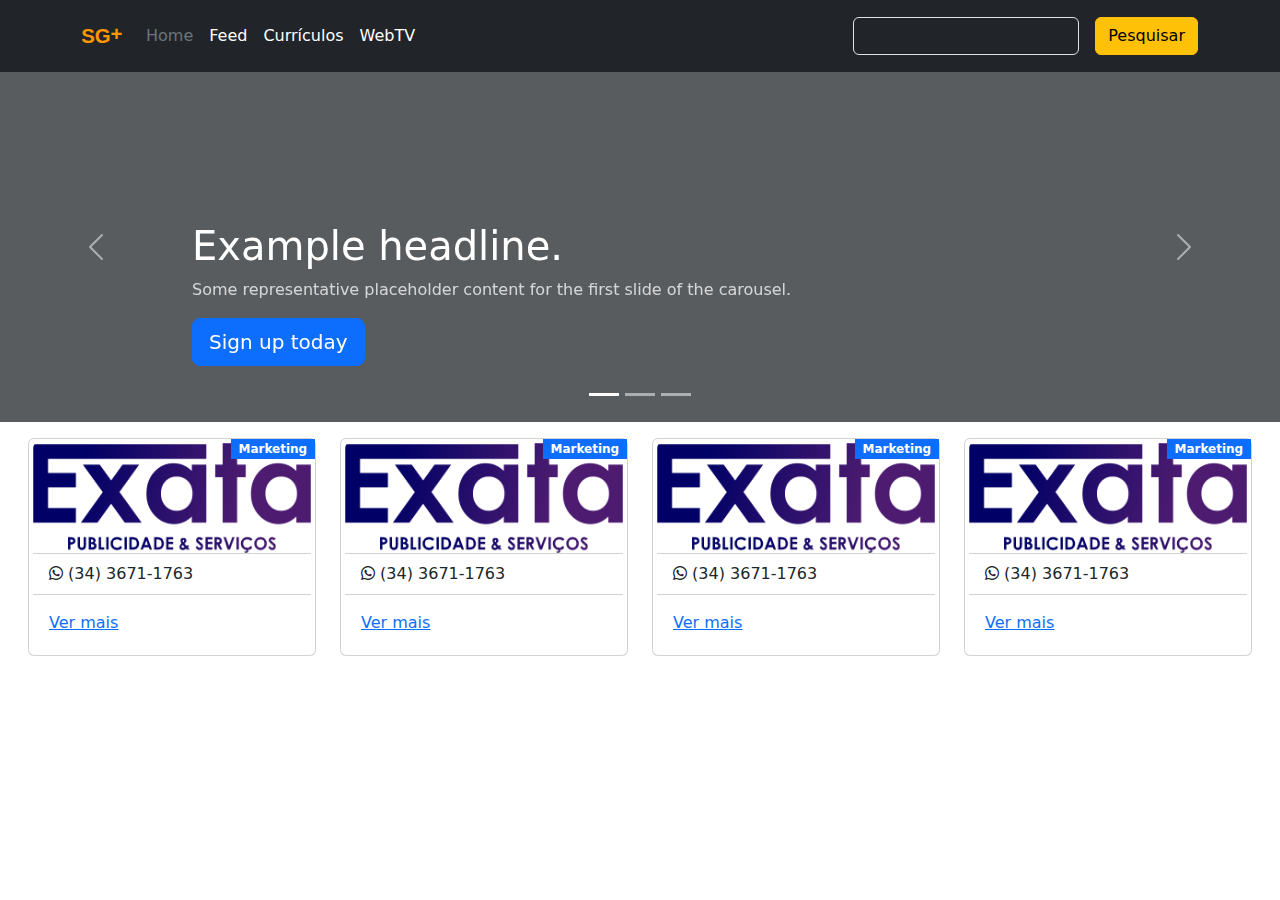
==== index.html @ da61081f "Destaques e Banner Rotativo" ====
<!DOCTYPE html>
<html lang="pt-br">
<head>
    <meta charset="UTF-8">
    <meta name="viewport" content="width=device-width, initial-scale=1.0">
    <title>SG+ - Informação e Entretenimento</title>
    <link rel="stylesheet" href="css/main.css">
    <!-- Bootstrap CSS -->
    <link rel="stylesheet" href="cdn/bootstrap/css/bootstrap.min.css">
    <!-- Font Awesome -->
    <link rel="stylesheet" href="cdn/fa/css/fontawesome.min.css">
    <link rel="stylesheet" href="cdn/fa/css/brands.min.css">
    <link rel="stylesheet" href="cdn/fa/css/solid.min.css">
</head>
<body>
    <header class="p-3 text-bg-dark">
        <div class="container">
          <div class="d-flex flex-wrap align-items-center justify-content-center justify-content-lg-start">
            <a href="/" class="d-flex align-items-center mb-2 mb-lg-0 text-white text-decoration-none me-3">
              <img src="img/site/logo.svg" alt="Logotipo" width="40" height="32">
            </a>
    
            <ul class="nav col-12 col-lg-auto me-lg-auto mb-2 justify-content-center mb-md-0">
              <li><a href="#" class="nav-link px-2 text-secondary">Home</a></li>
              <li><a href="#" class="nav-link px-2 text-white">Feed</a></li>
              <li><a href="#" class="nav-link px-2 text-white">Currículos</a></li>
              <li><a href="#" class="nav-link px-2 text-white">WebTV</a></li>
            </ul>
    
            <form class="col-12 col-lg-auto mb-3 mb-lg-0 me-lg-3" role="search">
              <input type="search" class="form-control form-control-dark text-bg-dark" placeholder="Search..." aria-label="Search">
            </form>
    
            <div class="text-end">
              <button type="button" class="btn btn-warning">Pesquisar</button>
            </div>
          </div>
        </div>
      </header>

        <div id="destaques" class="carousel slide mb-6" data-bs-ride="carousel">
            <div class="carousel-indicators">
              <button type="button" data-bs-target="#destaques" data-bs-slide-to="0" class="active" aria-current="true" aria-label="Slide 1"></button>
              <button type="button" data-bs-target="#destaques" data-bs-slide-to="1" aria-label="Slide 2"></button>
              <button type="button" data-bs-target="#destaques" data-bs-slide-to="2" aria-label="Slide 3"></button>
            </div>
            <div class="carousel-inner">
              <div class="carousel-item active">
                <svg class="bd-placeholder-img" width="100%" height="100%" xmlns="http://www.w3.org/2000/svg" aria-hidden="true" preserveAspectRatio="xMidYMid slice" focusable="false"><rect width="100%" height="100%" fill="var(--bs-secondary-color)"/></svg>
                <div class="container">
                  <div class="carousel-caption text-start">
                    <h1>Example headline.</h1>
                    <p class="opacity-75">Some representative placeholder content for the first slide of the carousel.</p>
                    <p><a class="btn btn-lg btn-primary" href="#">Sign up today</a></p>
                  </div>
                </div>
              </div>
              <div class="carousel-item">
                <svg class="bd-placeholder-img" width="100%" height="100%" xmlns="http://www.w3.org/2000/svg" aria-hidden="true" preserveAspectRatio="xMidYMid slice" focusable="false"><rect width="100%" height="100%" fill="var(--bs-secondary-color)"/></svg>
                <div class="container">
                  <div class="carousel-caption">
                    <h1>Empresa de anuncio 2</h1>
                    <p>Imagem da empresa aqui.</p>
                    <p><a class="btn btn-lg btn-primary" href="#">Acessar</a></p>
                  </div>
                </div>
              </div>
              <div class="carousel-item">
                <svg class="bd-placeholder-img" width="100%" height="100%" xmlns="http://www.w3.org/2000/svg" aria-hidden="true" preserveAspectRatio="xMidYMid slice" focusable="false"><rect width="100%" height="100%" fill="var(--bs-secondary-color)"/></svg>
                <div class="container">
                  <div class="carousel-caption text-end">
                    <h1>One more for good measure.</h1>
                    <p>Some representative placeholder content for the third slide of this carousel.</p>
                    <p><a class="btn btn-lg btn-primary" href="#">Browse gallery</a></p>
                  </div>
                </div>
              </div>
            </div>
            <button class="carousel-control-prev" type="button" data-bs-target="#destaques" data-bs-slide="prev">
              <span class="carousel-control-prev-icon" aria-hidden="true"></span>
              <span class="visually-hidden">Previous</span>
            </button>
            <button class="carousel-control-next" type="button" data-bs-target="#destaques" data-bs-slide="next">
              <span class="carousel-control-next-icon" aria-hidden="true"></span>
              <span class="visually-hidden">Next</span>
            </button>
        </div>

        <div class="container-fluid">
          <div class="row p-3">
            <div class="col-md-3">
                <div class="card p-1">
                    <img src="/img/conteudo/logo_exata.png" class="card-img-top" alt="Logotipo da Exata Serviços">
                    <!-- <div class="card-body"> -->
                      <!-- <h5 class="card-title">Empresa Teste 01</h5> -->
                      <!-- <p class="card-text">Empresa de Marketing/Publicidade.</p> -->
                      <!-- <small>Marketing/Publicidade</small> -->
                    <!-- </div> -->
                    <span class="categoria badge text-bg-primary">Marketing</span>
                    <ul class="list-group list-group-flush">
                      <li class="list-group-item"><i class="fa-brands fa-whatsapp"></i> (34) 3671-1763</li>
                    </ul>
                    <div class="card-body">
                      <a href="#" class="card-link">Ver mais</a>
                    </div>
                  </div>
            </div>

            <div class="col-md-3">
                <div class="card p-1">
                    <img src="/img/conteudo/logo_exata.png" class="card-img-top" alt="Logotipo da Exata Serviços">
                    <!-- <div class="card-body"> -->
                      <!-- <h5 class="card-title">Empresa Teste 01</h5> -->
                      <!-- <p class="card-text">Empresa de Marketing/Publicidade.</p> -->
                      <!-- <small>Marketing/Publicidade</small> -->
                    <!-- </div> -->
                    <span class="categoria badge text-bg-primary">Marketing</span>
                    <ul class="list-group list-group-flush">
                      <li class="list-group-item"><i class="fa-brands fa-whatsapp"></i> (34) 3671-1763</li>
                    </ul>
                    <div class="card-body">
                      <a href="#" class="card-link">Ver mais</a>
                    </div>
                  </div>
            </div>

            <div class="col-md-3">
                <div class="card p-1">
                    <img src="/img/conteudo/logo_exata.png" class="card-img-top" alt="Logotipo da Exata Serviços">
                    <!-- <div class="card-body"> -->
                      <!-- <h5 class="card-title">Empresa Teste 01</h5> -->
                      <!-- <p class="card-text">Empresa de Marketing/Publicidade.</p> -->
                      <!-- <small>Marketing/Publicidade</small> -->
                    <!-- </div> -->
                    <span class="categoria badge text-bg-primary">Marketing</span>
                    <ul class="list-group list-group-flush">
                      <li class="list-group-item"><i class="fa-brands fa-whatsapp"></i> (34) 3671-1763</li>
                    </ul>
                    <div class="card-body">
                      <a href="#" class="card-link">Ver mais</a>
                    </div>
                  </div>
            </div>

            
            <div class="col-md-3">
                <div class="card p-1">
                    <img src="/img/conteudo/logo_exata.png" class="card-img-top" alt="Logotipo da Exata Serviços">
                    <!-- <div class="card-body"> -->
                      <!-- <h5 class="card-title">Empresa Teste 01</h5> -->
                      <!-- <p class="card-text">Empresa de Marketing/Publicidade.</p> -->
                      <!-- <small>Marketing/Publicidade</small> -->
                    <!-- </div> -->
                    <span class="categoria badge text-bg-primary">Marketing</span>
                    <ul class="list-group list-group-flush">
                      <li class="list-group-item"><i class="fa-brands fa-whatsapp"></i> (34) 3671-1763</li>
                    </ul>
                    <div class="card-body">
                      <a href="#" class="card-link">Ver mais</a>
                    </div>
                  </div>
            </div>
          </div>
      </div>
    

<!-- JavaScript CSS -->
<script src="cdn/bootstrap/js/bootstrap.min.js"></script>
</body>
</html>
---- css/main.css ----
.carousel-item{
    height: 350px;
}

.categoria{
    position: absolute;
    right: 0;
    top: 0;
    border-radius: 0 !important;
}
---- cdn/fa/css/brands.min.css ----
/*!
 * Font Awesome Free 6.4.2 by @fontawesome - https://fontawesome.com
 * License - https://fontawesome.com/license/free (Icons: CC BY 4.0, Fonts: SIL OFL 1.1, Code: MIT License)
 * Copyright 2023 Fonticons, Inc.
 */
:host,:root{--fa-style-family-brands:"Font Awesome 6 Brands";--fa-font-brands:normal 400 1em/1 "Font Awesome 6 Brands"}@font-face{font-family:"Font Awesome 6 Brands";font-style:normal;font-weight:400;font-display:block;src:url(../webfonts/fa-brands-400.woff2) format("woff2"),url(../webfonts/fa-brands-400.ttf) format("truetype")}.fa-brands,.fab{font-weight:400}.fa-monero:before{content:"\f3d0"}.fa-hooli:before{content:"\f427"}.fa-yelp:before{content:"\f1e9"}.fa-cc-visa:before{content:"\f1f0"}.fa-lastfm:before{content:"\f202"}.fa-shopware:before{content:"\f5b5"}.fa-creative-commons-nc:before{content:"\f4e8"}.fa-aws:before{content:"\f375"}.fa-redhat:before{content:"\f7bc"}.fa-yoast:before{content:"\f2b1"}.fa-cloudflare:before{content:"\e07d"}.fa-ups:before{content:"\f7e0"}.fa-wpexplorer:before{content:"\f2de"}.fa-dyalog:before{content:"\f399"}.fa-bity:before{content:"\f37a"}.fa-stackpath:before{content:"\f842"}.fa-buysellads:before{content:"\f20d"}.fa-first-order:before{content:"\f2b0"}.fa-modx:before{content:"\f285"}.fa-guilded:before{content:"\e07e"}.fa-vnv:before{content:"\f40b"}.fa-js-square:before,.fa-square-js:before{content:"\f3b9"}.fa-microsoft:before{content:"\f3ca"}.fa-qq:before{content:"\f1d6"}.fa-orcid:before{content:"\f8d2"}.fa-java:before{content:"\f4e4"}.fa-invision:before{content:"\f7b0"}.fa-creative-commons-pd-alt:before{content:"\f4ed"}.fa-centercode:before{content:"\f380"}.fa-glide-g:before{content:"\f2a6"}.fa-drupal:before{content:"\f1a9"}.fa-hire-a-helper:before{content:"\f3b0"}.fa-creative-commons-by:before{content:"\f4e7"}.fa-unity:before{content:"\e049"}.fa-whmcs:before{content:"\f40d"}.fa-rocketchat:before{content:"\f3e8"}.fa-vk:before{content:"\f189"}.fa-untappd:before{content:"\f405"}.fa-mailchimp:before{content:"\f59e"}.fa-css3-alt:before{content:"\f38b"}.fa-reddit-square:before,.fa-square-reddit:before{content:"\f1a2"}.fa-vimeo-v:before{content:"\f27d"}.fa-contao:before{content:"\f26d"}.fa-square-font-awesome:before{content:"\e5ad"}.fa-deskpro:before{content:"\f38f"}.fa-sistrix:before{content:"\f3ee"}.fa-instagram-square:before,.fa-square-instagram:before{content:"\e055"}.fa-battle-net:before{content:"\f835"}.fa-the-red-yeti:before{content:"\f69d"}.fa-hacker-news-square:before,.fa-square-hacker-news:before{content:"\f3af"}.fa-edge:before{content:"\f282"}.fa-threads:before{content:"\e618"}.fa-napster:before{content:"\f3d2"}.fa-snapchat-square:before,.fa-square-snapchat:before{content:"\f2ad"}.fa-google-plus-g:before{content:"\f0d5"}.fa-artstation:before{content:"\f77a"}.fa-markdown:before{content:"\f60f"}.fa-sourcetree:before{content:"\f7d3"}.fa-google-plus:before{content:"\f2b3"}.fa-diaspora:before{content:"\f791"}.fa-foursquare:before{content:"\f180"}.fa-stack-overflow:before{content:"\f16c"}.fa-github-alt:before{content:"\f113"}.fa-phoenix-squadron:before{content:"\f511"}.fa-pagelines:before{content:"\f18c"}.fa-algolia:before{content:"\f36c"}.fa-red-river:before{content:"\f3e3"}.fa-creative-commons-sa:before{content:"\f4ef"}.fa-safari:before{content:"\f267"}.fa-google:before{content:"\f1a0"}.fa-font-awesome-alt:before,.fa-square-font-awesome-stroke:before{content:"\f35c"}.fa-atlassian:before{content:"\f77b"}.fa-linkedin-in:before{content:"\f0e1"}.fa-digital-ocean:before{content:"\f391"}.fa-nimblr:before{content:"\f5a8"}.fa-chromecast:before{content:"\f838"}.fa-evernote:before{content:"\f839"}.fa-hacker-news:before{content:"\f1d4"}.fa-creative-commons-sampling:before{content:"\f4f0"}.fa-adversal:before{content:"\f36a"}.fa-creative-commons:before{content:"\f25e"}.fa-watchman-monitoring:before{content:"\e087"}.fa-fonticons:before{content:"\f280"}.fa-weixin:before{content:"\f1d7"}.fa-shirtsinbulk:before{content:"\f214"}.fa-codepen:before{content:"\f1cb"}.fa-git-alt:before{content:"\f841"}.fa-lyft:before{content:"\f3c3"}.fa-rev:before{content:"\f5b2"}.fa-windows:before{content:"\f17a"}.fa-wizards-of-the-coast:before{content:"\f730"}.fa-square-viadeo:before,.fa-viadeo-square:before{content:"\f2aa"}.fa-meetup:before{content:"\f2e0"}.fa-centos:before{content:"\f789"}.fa-adn:before{content:"\f170"}.fa-cloudsmith:before{content:"\f384"}.fa-pied-piper-alt:before{content:"\f1a8"}.fa-dribbble-square:before,.fa-square-dribbble:before{content:"\f397"}.fa-codiepie:before{content:"\f284"}.fa-node:before{content:"\f419"}.fa-mix:before{content:"\f3cb"}.fa-steam:before{content:"\f1b6"}.fa-cc-apple-pay:before{content:"\f416"}.fa-scribd:before{content:"\f28a"}.fa-debian:before{content:"\e60b"}.fa-openid:before{content:"\f19b"}.fa-instalod:before{content:"\e081"}.fa-expeditedssl:before{content:"\f23e"}.fa-sellcast:before{content:"\f2da"}.fa-square-twitter:before,.fa-twitter-square:before{content:"\f081"}.fa-r-project:before{content:"\f4f7"}.fa-delicious:before{content:"\f1a5"}.fa-freebsd:before{content:"\f3a4"}.fa-vuejs:before{content:"\f41f"}.fa-accusoft:before{content:"\f369"}.fa-ioxhost:before{content:"\f208"}.fa-fonticons-fi:before{content:"\f3a2"}.fa-app-store:before{content:"\f36f"}.fa-cc-mastercard:before{content:"\f1f1"}.fa-itunes-note:before{content:"\f3b5"}.fa-golang:before{content:"\e40f"}.fa-kickstarter:before{content:"\f3bb"}.fa-grav:before{content:"\f2d6"}.fa-weibo:before{content:"\f18a"}.fa-uncharted:before{content:"\e084"}.fa-firstdraft:before{content:"\f3a1"}.fa-square-youtube:before,.fa-youtube-square:before{content:"\f431"}.fa-wikipedia-w:before{content:"\f266"}.fa-rendact:before,.fa-wpressr:before{content:"\f3e4"}.fa-angellist:before{content:"\f209"}.fa-galactic-republic:before{content:"\f50c"}.fa-nfc-directional:before{content:"\e530"}.fa-skype:before{content:"\f17e"}.fa-joget:before{content:"\f3b7"}.fa-fedora:before{content:"\f798"}.fa-stripe-s:before{content:"\f42a"}.fa-meta:before{content:"\e49b"}.fa-laravel:before{content:"\f3bd"}.fa-hotjar:before{content:"\f3b1"}.fa-bluetooth-b:before{content:"\f294"}.fa-sticker-mule:before{content:"\f3f7"}.fa-creative-commons-zero:before{content:"\f4f3"}.fa-hips:before{content:"\f452"}.fa-behance:before{content:"\f1b4"}.fa-reddit:before{content:"\f1a1"}.fa-discord:before{content:"\f392"}.fa-chrome:before{content:"\f268"}.fa-app-store-ios:before{content:"\f370"}.fa-cc-discover:before{content:"\f1f2"}.fa-wpbeginner:before{content:"\f297"}.fa-confluence:before{content:"\f78d"}.fa-mdb:before{content:"\f8ca"}.fa-dochub:before{content:"\f394"}.fa-accessible-icon:before{content:"\f368"}.fa-ebay:before{content:"\f4f4"}.fa-amazon:before{content:"\f270"}.fa-unsplash:before{content:"\e07c"}.fa-yarn:before{content:"\f7e3"}.fa-square-steam:before,.fa-steam-square:before{content:"\f1b7"}.fa-500px:before{content:"\f26e"}.fa-square-vimeo:before,.fa-vimeo-square:before{content:"\f194"}.fa-asymmetrik:before{content:"\f372"}.fa-font-awesome-flag:before,.fa-font-awesome-logo-full:before,.fa-font-awesome:before{content:"\f2b4"}.fa-gratipay:before{content:"\f184"}.fa-apple:before{content:"\f179"}.fa-hive:before{content:"\e07f"}.fa-gitkraken:before{content:"\f3a6"}.fa-keybase:before{content:"\f4f5"}.fa-apple-pay:before{content:"\f415"}.fa-padlet:before{content:"\e4a0"}.fa-amazon-pay:before{content:"\f42c"}.fa-github-square:before,.fa-square-github:before{content:"\f092"}.fa-stumbleupon:before{content:"\f1a4"}.fa-fedex:before{content:"\f797"}.fa-phoenix-framework:before{content:"\f3dc"}.fa-shopify:before{content:"\e057"}.fa-neos:before{content:"\f612"}.fa-square-threads:before{content:"\e619"}.fa-hackerrank:before{content:"\f5f7"}.fa-researchgate:before{content:"\f4f8"}.fa-swift:before{content:"\f8e1"}.fa-angular:before{content:"\f420"}.fa-speakap:before{content:"\f3f3"}.fa-angrycreative:before{content:"\f36e"}.fa-y-combinator:before{content:"\f23b"}.fa-empire:before{content:"\f1d1"}.fa-envira:before{content:"\f299"}.fa-gitlab-square:before,.fa-square-gitlab:before{content:"\e5ae"}.fa-studiovinari:before{content:"\f3f8"}.fa-pied-piper:before{content:"\f2ae"}.fa-wordpress:before{content:"\f19a"}.fa-product-hunt:before{content:"\f288"}.fa-firefox:before{content:"\f269"}.fa-linode:before{content:"\f2b8"}.fa-goodreads:before{content:"\f3a8"}.fa-odnoklassniki-square:before,.fa-square-odnoklassniki:before{content:"\f264"}.fa-jsfiddle:before{content:"\f1cc"}.fa-sith:before{content:"\f512"}.fa-themeisle:before{content:"\f2b2"}.fa-page4:before{content:"\f3d7"}.fa-hashnode:before{content:"\e499"}.fa-react:before{content:"\f41b"}.fa-cc-paypal:before{content:"\f1f4"}.fa-squarespace:before{content:"\f5be"}.fa-cc-stripe:before{content:"\f1f5"}.fa-creative-commons-share:before{content:"\f4f2"}.fa-bitcoin:before{content:"\f379"}.fa-keycdn:before{content:"\f3ba"}.fa-opera:before{content:"\f26a"}.fa-itch-io:before{content:"\f83a"}.fa-umbraco:before{content:"\f8e8"}.fa-galactic-senate:before{content:"\f50d"}.fa-ubuntu:before{content:"\f7df"}.fa-draft2digital:before{content:"\f396"}.fa-stripe:before{content:"\f429"}.fa-houzz:before{content:"\f27c"}.fa-gg:before{content:"\f260"}.fa-dhl:before{content:"\f790"}.fa-pinterest-square:before,.fa-square-pinterest:before{content:"\f0d3"}.fa-xing:before{content:"\f168"}.fa-blackberry:before{content:"\f37b"}.fa-creative-commons-pd:before{content:"\f4ec"}.fa-playstation:before{content:"\f3df"}.fa-quinscape:before{content:"\f459"}.fa-less:before{content:"\f41d"}.fa-blogger-b:before{content:"\f37d"}.fa-opencart:before{content:"\f23d"}.fa-vine:before{content:"\f1ca"}.fa-paypal:before{content:"\f1ed"}.fa-gitlab:before{content:"\f296"}.fa-typo3:before{content:"\f42b"}.fa-reddit-alien:before{content:"\f281"}.fa-yahoo:before{content:"\f19e"}.fa-dailymotion:before{content:"\e052"}.fa-affiliatetheme:before{content:"\f36b"}.fa-pied-piper-pp:before{content:"\f1a7"}.fa-bootstrap:before{content:"\f836"}.fa-odnoklassniki:before{content:"\f263"}.fa-nfc-symbol:before{content:"\e531"}.fa-ethereum:before{content:"\f42e"}.fa-speaker-deck:before{content:"\f83c"}.fa-creative-commons-nc-eu:before{content:"\f4e9"}.fa-patreon:before{content:"\f3d9"}.fa-avianex:before{content:"\f374"}.fa-ello:before{content:"\f5f1"}.fa-gofore:before{content:"\f3a7"}.fa-bimobject:before{content:"\f378"}.fa-facebook-f:before{content:"\f39e"}.fa-google-plus-square:before,.fa-square-google-plus:before{content:"\f0d4"}.fa-mandalorian:before{content:"\f50f"}.fa-first-order-alt:before{content:"\f50a"}.fa-osi:before{content:"\f41a"}.fa-google-wallet:before{content:"\f1ee"}.fa-d-and-d-beyond:before{content:"\f6ca"}.fa-periscope:before{content:"\f3da"}.fa-fulcrum:before{content:"\f50b"}.fa-cloudscale:before{content:"\f383"}.fa-forumbee:before{content:"\f211"}.fa-mizuni:before{content:"\f3cc"}.fa-schlix:before{content:"\f3ea"}.fa-square-xing:before,.fa-xing-square:before{content:"\f169"}.fa-bandcamp:before{content:"\f2d5"}.fa-wpforms:before{content:"\f298"}.fa-cloudversify:before{content:"\f385"}.fa-usps:before{content:"\f7e1"}.fa-megaport:before{content:"\f5a3"}.fa-magento:before{content:"\f3c4"}.fa-spotify:before{content:"\f1bc"}.fa-optin-monster:before{content:"\f23c"}.fa-fly:before{content:"\f417"}.fa-aviato:before{content:"\f421"}.fa-itunes:before{content:"\f3b4"}.fa-cuttlefish:before{content:"\f38c"}.fa-blogger:before{content:"\f37c"}.fa-flickr:before{content:"\f16e"}.fa-viber:before{content:"\f409"}.fa-soundcloud:before{content:"\f1be"}.fa-digg:before{content:"\f1a6"}.fa-tencent-weibo:before{content:"\f1d5"}.fa-symfony:before{content:"\f83d"}.fa-maxcdn:before{content:"\f136"}.fa-etsy:before{content:"\f2d7"}.fa-facebook-messenger:before{content:"\f39f"}.fa-audible:before{content:"\f373"}.fa-think-peaks:before{content:"\f731"}.fa-bilibili:before{content:"\e3d9"}.fa-erlang:before{content:"\f39d"}.fa-x-twitter:before{content:"\e61b"}.fa-cotton-bureau:before{content:"\f89e"}.fa-dashcube:before{content:"\f210"}.fa-42-group:before,.fa-innosoft:before{content:"\e080"}.fa-stack-exchange:before{content:"\f18d"}.fa-elementor:before{content:"\f430"}.fa-pied-piper-square:before,.fa-square-pied-piper:before{content:"\e01e"}.fa-creative-commons-nd:before{content:"\f4eb"}.fa-palfed:before{content:"\f3d8"}.fa-superpowers:before{content:"\f2dd"}.fa-resolving:before{content:"\f3e7"}.fa-xbox:before{content:"\f412"}.fa-searchengin:before{content:"\f3eb"}.fa-tiktok:before{content:"\e07b"}.fa-facebook-square:before,.fa-square-facebook:before{content:"\f082"}.fa-renren:before{content:"\f18b"}.fa-linux:before{content:"\f17c"}.fa-glide:before{content:"\f2a5"}.fa-linkedin:before{content:"\f08c"}.fa-hubspot:before{content:"\f3b2"}.fa-deploydog:before{content:"\f38e"}.fa-twitch:before{content:"\f1e8"}.fa-ravelry:before{content:"\f2d9"}.fa-mixer:before{content:"\e056"}.fa-lastfm-square:before,.fa-square-lastfm:before{content:"\f203"}.fa-vimeo:before{content:"\f40a"}.fa-mendeley:before{content:"\f7b3"}.fa-uniregistry:before{content:"\f404"}.fa-figma:before{content:"\f799"}.fa-creative-commons-remix:before{content:"\f4ee"}.fa-cc-amazon-pay:before{content:"\f42d"}.fa-dropbox:before{content:"\f16b"}.fa-instagram:before{content:"\f16d"}.fa-cmplid:before{content:"\e360"}.fa-facebook:before{content:"\f09a"}.fa-gripfire:before{content:"\f3ac"}.fa-jedi-order:before{content:"\f50e"}.fa-uikit:before{content:"\f403"}.fa-fort-awesome-alt:before{content:"\f3a3"}.fa-phabricator:before{content:"\f3db"}.fa-ussunnah:before{content:"\f407"}.fa-earlybirds:before{content:"\f39a"}.fa-trade-federation:before{content:"\f513"}.fa-autoprefixer:before{content:"\f41c"}.fa-whatsapp:before{content:"\f232"}.fa-slideshare:before{content:"\f1e7"}.fa-google-play:before{content:"\f3ab"}.fa-viadeo:before{content:"\f2a9"}.fa-line:before{content:"\f3c0"}.fa-google-drive:before{content:"\f3aa"}.fa-servicestack:before{content:"\f3ec"}.fa-simplybuilt:before{content:"\f215"}.fa-bitbucket:before{content:"\f171"}.fa-imdb:before{content:"\f2d8"}.fa-deezer:before{content:"\e077"}.fa-raspberry-pi:before{content:"\f7bb"}.fa-jira:before{content:"\f7b1"}.fa-docker:before{content:"\f395"}.fa-screenpal:before{content:"\e570"}.fa-bluetooth:before{content:"\f293"}.fa-gitter:before{content:"\f426"}.fa-d-and-d:before{content:"\f38d"}.fa-microblog:before{content:"\e01a"}.fa-cc-diners-club:before{content:"\f24c"}.fa-gg-circle:before{content:"\f261"}.fa-pied-piper-hat:before{content:"\f4e5"}.fa-kickstarter-k:before{content:"\f3bc"}.fa-yandex:before{content:"\f413"}.fa-readme:before{content:"\f4d5"}.fa-html5:before{content:"\f13b"}.fa-sellsy:before{content:"\f213"}.fa-sass:before{content:"\f41e"}.fa-wirsindhandwerk:before,.fa-wsh:before{content:"\e2d0"}.fa-buromobelexperte:before{content:"\f37f"}.fa-salesforce:before{content:"\f83b"}.fa-octopus-deploy:before{content:"\e082"}.fa-medapps:before{content:"\f3c6"}.fa-ns8:before{content:"\f3d5"}.fa-pinterest-p:before{content:"\f231"}.fa-apper:before{content:"\f371"}.fa-fort-awesome:before{content:"\f286"}.fa-waze:before{content:"\f83f"}.fa-cc-jcb:before{content:"\f24b"}.fa-snapchat-ghost:before,.fa-snapchat:before{content:"\f2ab"}.fa-fantasy-flight-games:before{content:"\f6dc"}.fa-rust:before{content:"\e07a"}.fa-wix:before{content:"\f5cf"}.fa-behance-square:before,.fa-square-behance:before{content:"\f1b5"}.fa-supple:before{content:"\f3f9"}.fa-rebel:before{content:"\f1d0"}.fa-css3:before{content:"\f13c"}.fa-staylinked:before{content:"\f3f5"}.fa-kaggle:before{content:"\f5fa"}.fa-space-awesome:before{content:"\e5ac"}.fa-deviantart:before{content:"\f1bd"}.fa-cpanel:before{content:"\f388"}.fa-goodreads-g:before{content:"\f3a9"}.fa-git-square:before,.fa-square-git:before{content:"\f1d2"}.fa-square-tumblr:before,.fa-tumblr-square:before{content:"\f174"}.fa-trello:before{content:"\f181"}.fa-creative-commons-nc-jp:before{content:"\f4ea"}.fa-get-pocket:before{content:"\f265"}.fa-perbyte:before{content:"\e083"}.fa-grunt:before{content:"\f3ad"}.fa-weebly:before{content:"\f5cc"}.fa-connectdevelop:before{content:"\f20e"}.fa-leanpub:before{content:"\f212"}.fa-black-tie:before{content:"\f27e"}.fa-themeco:before{content:"\f5c6"}.fa-python:before{content:"\f3e2"}.fa-android:before{content:"\f17b"}.fa-bots:before{content:"\e340"}.fa-free-code-camp:before{content:"\f2c5"}.fa-hornbill:before{content:"\f592"}.fa-js:before{content:"\f3b8"}.fa-ideal:before{content:"\e013"}.fa-git:before{content:"\f1d3"}.fa-dev:before{content:"\f6cc"}.fa-sketch:before{content:"\f7c6"}.fa-yandex-international:before{content:"\f414"}.fa-cc-amex:before{content:"\f1f3"}.fa-uber:before{content:"\f402"}.fa-github:before{content:"\f09b"}.fa-php:before{content:"\f457"}.fa-alipay:before{content:"\f642"}.fa-youtube:before{content:"\f167"}.fa-skyatlas:before{content:"\f216"}.fa-firefox-browser:before{content:"\e007"}.fa-replyd:before{content:"\f3e6"}.fa-suse:before{content:"\f7d6"}.fa-jenkins:before{content:"\f3b6"}.fa-twitter:before{content:"\f099"}.fa-rockrms:before{content:"\f3e9"}.fa-pinterest:before{content:"\f0d2"}.fa-buffer:before{content:"\f837"}.fa-npm:before{content:"\f3d4"}.fa-yammer:before{content:"\f840"}.fa-btc:before{content:"\f15a"}.fa-dribbble:before{content:"\f17d"}.fa-stumbleupon-circle:before{content:"\f1a3"}.fa-internet-explorer:before{content:"\f26b"}.fa-stubber:before{content:"\e5c7"}.fa-telegram-plane:before,.fa-telegram:before{content:"\f2c6"}.fa-old-republic:before{content:"\f510"}.fa-odysee:before{content:"\e5c6"}.fa-square-whatsapp:before,.fa-whatsapp-square:before{content:"\f40c"}.fa-node-js:before{content:"\f3d3"}.fa-edge-legacy:before{content:"\e078"}.fa-slack-hash:before,.fa-slack:before{content:"\f198"}.fa-medrt:before{content:"\f3c8"}.fa-usb:before{content:"\f287"}.fa-tumblr:before{content:"\f173"}.fa-vaadin:before{content:"\f408"}.fa-quora:before{content:"\f2c4"}.fa-square-x-twitter:before{content:"\e61a"}.fa-reacteurope:before{content:"\f75d"}.fa-medium-m:before,.fa-medium:before{content:"\f23a"}.fa-amilia:before{content:"\f36d"}.fa-mixcloud:before{content:"\f289"}.fa-flipboard:before{content:"\f44d"}.fa-viacoin:before{content:"\f237"}.fa-critical-role:before{content:"\f6c9"}.fa-sitrox:before{content:"\e44a"}.fa-discourse:before{content:"\f393"}.fa-joomla:before{content:"\f1aa"}.fa-mastodon:before{content:"\f4f6"}.fa-airbnb:before{content:"\f834"}.fa-wolf-pack-battalion:before{content:"\f514"}.fa-buy-n-large:before{content:"\f8a6"}.fa-gulp:before{content:"\f3ae"}.fa-creative-commons-sampling-plus:before{content:"\f4f1"}.fa-strava:before{content:"\f428"}.fa-ember:before{content:"\f423"}.fa-canadian-maple-leaf:before{content:"\f785"}.fa-teamspeak:before{content:"\f4f9"}.fa-pushed:before{content:"\f3e1"}.fa-wordpress-simple:before{content:"\f411"}.fa-nutritionix:before{content:"\f3d6"}.fa-wodu:before{content:"\e088"}.fa-google-pay:before{content:"\e079"}.fa-intercom:before{content:"\f7af"}.fa-zhihu:before{content:"\f63f"}.fa-korvue:before{content:"\f42f"}.fa-pix:before{content:"\e43a"}.fa-steam-symbol:before{content:"\f3f6"}
---- cdn/fa/css/solid.min.css ----
/*!
 * Font Awesome Free 6.4.2 by @fontawesome - https://fontawesome.com
 * License - https://fontawesome.com/license/free (Icons: CC BY 4.0, Fonts: SIL OFL 1.1, Code: MIT License)
 * Copyright 2023 Fonticons, Inc.
 */
:host,:root{--fa-style-family-classic:"Font Awesome 6 Free";--fa-font-solid:normal 900 1em/1 "Font Awesome 6 Free"}@font-face{font-family:"Font Awesome 6 Free";font-style:normal;font-weight:900;font-display:block;src:url(../webfonts/fa-solid-900.woff2) format("woff2"),url(../webfonts/fa-solid-900.ttf) format("truetype")}.fa-solid,.fas{font-weight:900}
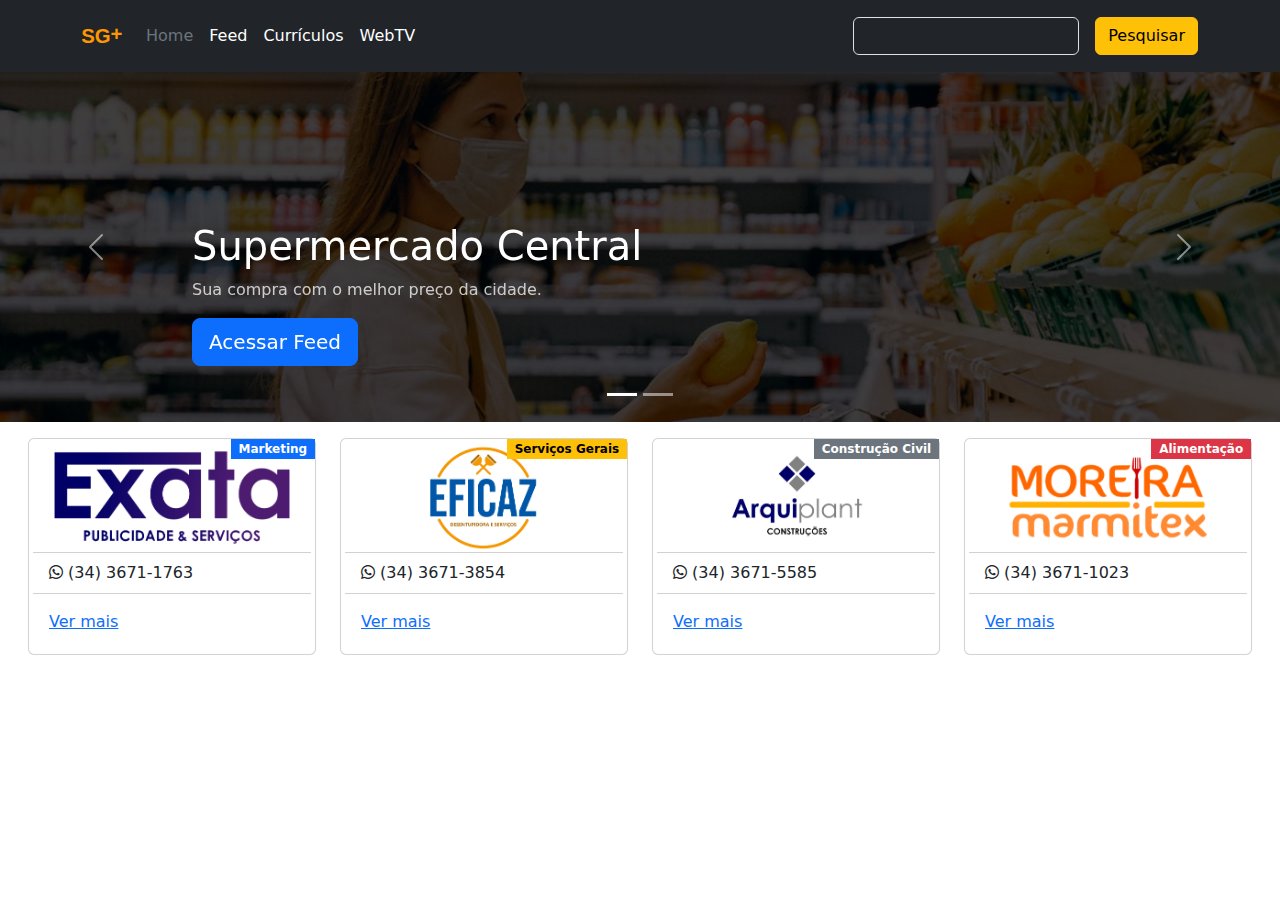
==== commit 96b698d2: "Banner ajustes" ====
--- a/index.html
+++ b/index.html
@@ -42,30 +42,31 @@
             <div class="carousel-indicators">
               <button type="button" data-bs-target="#destaques" data-bs-slide-to="0" class="active" aria-current="true" aria-label="Slide 1"></button>
               <button type="button" data-bs-target="#destaques" data-bs-slide-to="1" aria-label="Slide 2"></button>
-              <button type="button" data-bs-target="#destaques" data-bs-slide-to="2" aria-label="Slide 3"></button>
+              <!-- <button type="button" data-bs-target="#destaques" data-bs-slide-to="2" aria-label="Slide 3"></button> -->
             </div>
             <div class="carousel-inner">
               <div class="carousel-item active">
-                <svg class="bd-placeholder-img" width="100%" height="100%" xmlns="http://www.w3.org/2000/svg" aria-hidden="true" preserveAspectRatio="xMidYMid slice" focusable="false"><rect width="100%" height="100%" fill="var(--bs-secondary-color)"/></svg>
+                <img src="img/conteudo/background-slide-1.png" alt="" srcset="" class="bd-placeholder-img" width="100%">
                 <div class="container">
                   <div class="carousel-caption text-start">
-                    <h1>Example headline.</h1>
-                    <p class="opacity-75">Some representative placeholder content for the first slide of the carousel.</p>
-                    <p><a class="btn btn-lg btn-primary" href="#">Sign up today</a></p>
+                    <h1>Supermercado Central</h1>
+                    <p class="opacity-75">Sua compra com o melhor preço da cidade.</p>
+                    <p><a class="btn btn-lg btn-primary" href="#">Acessar Feed</a></p>
                   </div>
                 </div>
               </div>
+
               <div class="carousel-item">
-                <svg class="bd-placeholder-img" width="100%" height="100%" xmlns="http://www.w3.org/2000/svg" aria-hidden="true" preserveAspectRatio="xMidYMid slice" focusable="false"><rect width="100%" height="100%" fill="var(--bs-secondary-color)"/></svg>
+                <img src="img/conteudo/background-slide-1.png" alt="" srcset="" class="bd-placeholder-img" width="100%">
                 <div class="container">
                   <div class="carousel-caption">
-                    <h1>Empresa de anuncio 2</h1>
-                    <p>Imagem da empresa aqui.</p>
-                    <p><a class="btn btn-lg btn-primary" href="#">Acessar</a></p>
+                    <h1>Farmácia São Sebastião</h1>
+                    <p>Descontos imperdíveis em medicamentos genéricos</p>
+                    <p><a class="btn btn-lg btn-primary" href="#">Acessar Feed</a></p>
                   </div>
                 </div>
               </div>
-              <div class="carousel-item">
+              <!-- <div class="carousel-item">
                 <svg class="bd-placeholder-img" width="100%" height="100%" xmlns="http://www.w3.org/2000/svg" aria-hidden="true" preserveAspectRatio="xMidYMid slice" focusable="false"><rect width="100%" height="100%" fill="var(--bs-secondary-color)"/></svg>
                 <div class="container">
                   <div class="carousel-caption text-end">
@@ -74,7 +75,7 @@
                     <p><a class="btn btn-lg btn-primary" href="#">Browse gallery</a></p>
                   </div>
                 </div>
-              </div>
+              </div> -->
             </div>
             <button class="carousel-control-prev" type="button" data-bs-target="#destaques" data-bs-slide="prev">
               <span class="carousel-control-prev-icon" aria-hidden="true"></span>
@@ -108,15 +109,15 @@
 
             <div class="col-md-3">
                 <div class="card p-1">
-                    <img src="/img/conteudo/logo_exata.png" class="card-img-top" alt="Logotipo da Exata Serviços">
+                    <img src="/img/conteudo/logo_eficaz.png" class="card-img-top" alt="Logotipo da Exata Serviços">
                     <!-- <div class="card-body"> -->
                       <!-- <h5 class="card-title">Empresa Teste 01</h5> -->
                       <!-- <p class="card-text">Empresa de Marketing/Publicidade.</p> -->
                       <!-- <small>Marketing/Publicidade</small> -->
                     <!-- </div> -->
-                    <span class="categoria badge text-bg-primary">Marketing</span>
+                    <span class="categoria badge text-bg-warning">Serviços Gerais</span>
                     <ul class="list-group list-group-flush">
-                      <li class="list-group-item"><i class="fa-brands fa-whatsapp"></i> (34) 3671-1763</li>
+                      <li class="list-group-item"><i class="fa-brands fa-whatsapp"></i> (34) 3671-3854</li>
                     </ul>
                     <div class="card-body">
                       <a href="#" class="card-link">Ver mais</a>
@@ -126,15 +127,15 @@
 
             <div class="col-md-3">
                 <div class="card p-1">
-                    <img src="/img/conteudo/logo_exata.png" class="card-img-top" alt="Logotipo da Exata Serviços">
+                    <img src="/img/conteudo/logo_arquiplant.png" class="card-img-top" alt="Logotipo da Exata Serviços">
                     <!-- <div class="card-body"> -->
                       <!-- <h5 class="card-title">Empresa Teste 01</h5> -->
                       <!-- <p class="card-text">Empresa de Marketing/Publicidade.</p> -->
                       <!-- <small>Marketing/Publicidade</small> -->
                     <!-- </div> -->
-                    <span class="categoria badge text-bg-primary">Marketing</span>
+                    <span class="categoria badge text-bg-secondary">Construção Civil</span>
                     <ul class="list-group list-group-flush">
-                      <li class="list-group-item"><i class="fa-brands fa-whatsapp"></i> (34) 3671-1763</li>
+                      <li class="list-group-item"><i class="fa-brands fa-whatsapp"></i> (34) 3671-5585</li>
                     </ul>
                     <div class="card-body">
                       <a href="#" class="card-link">Ver mais</a>
@@ -145,15 +146,15 @@
             
             <div class="col-md-3">
                 <div class="card p-1">
-                    <img src="/img/conteudo/logo_exata.png" class="card-img-top" alt="Logotipo da Exata Serviços">
+                    <img src="/img/conteudo/logo_moreira.png" class="card-img-top" alt="Logotipo da Exata Serviços">
                     <!-- <div class="card-body"> -->
                       <!-- <h5 class="card-title">Empresa Teste 01</h5> -->
                       <!-- <p class="card-text">Empresa de Marketing/Publicidade.</p> -->
                       <!-- <small>Marketing/Publicidade</small> -->
                     <!-- </div> -->
-                    <span class="categoria badge text-bg-primary">Marketing</span>
+                    <span class="categoria badge text-bg-danger">Alimentação</span>
                     <ul class="list-group list-group-flush">
-                      <li class="list-group-item"><i class="fa-brands fa-whatsapp"></i> (34) 3671-1763</li>
+                      <li class="list-group-item"><i class="fa-brands fa-whatsapp"></i> (34) 3671-1023</li>
                     </ul>
                     <div class="card-body">
                       <a href="#" class="card-link">Ver mais</a>
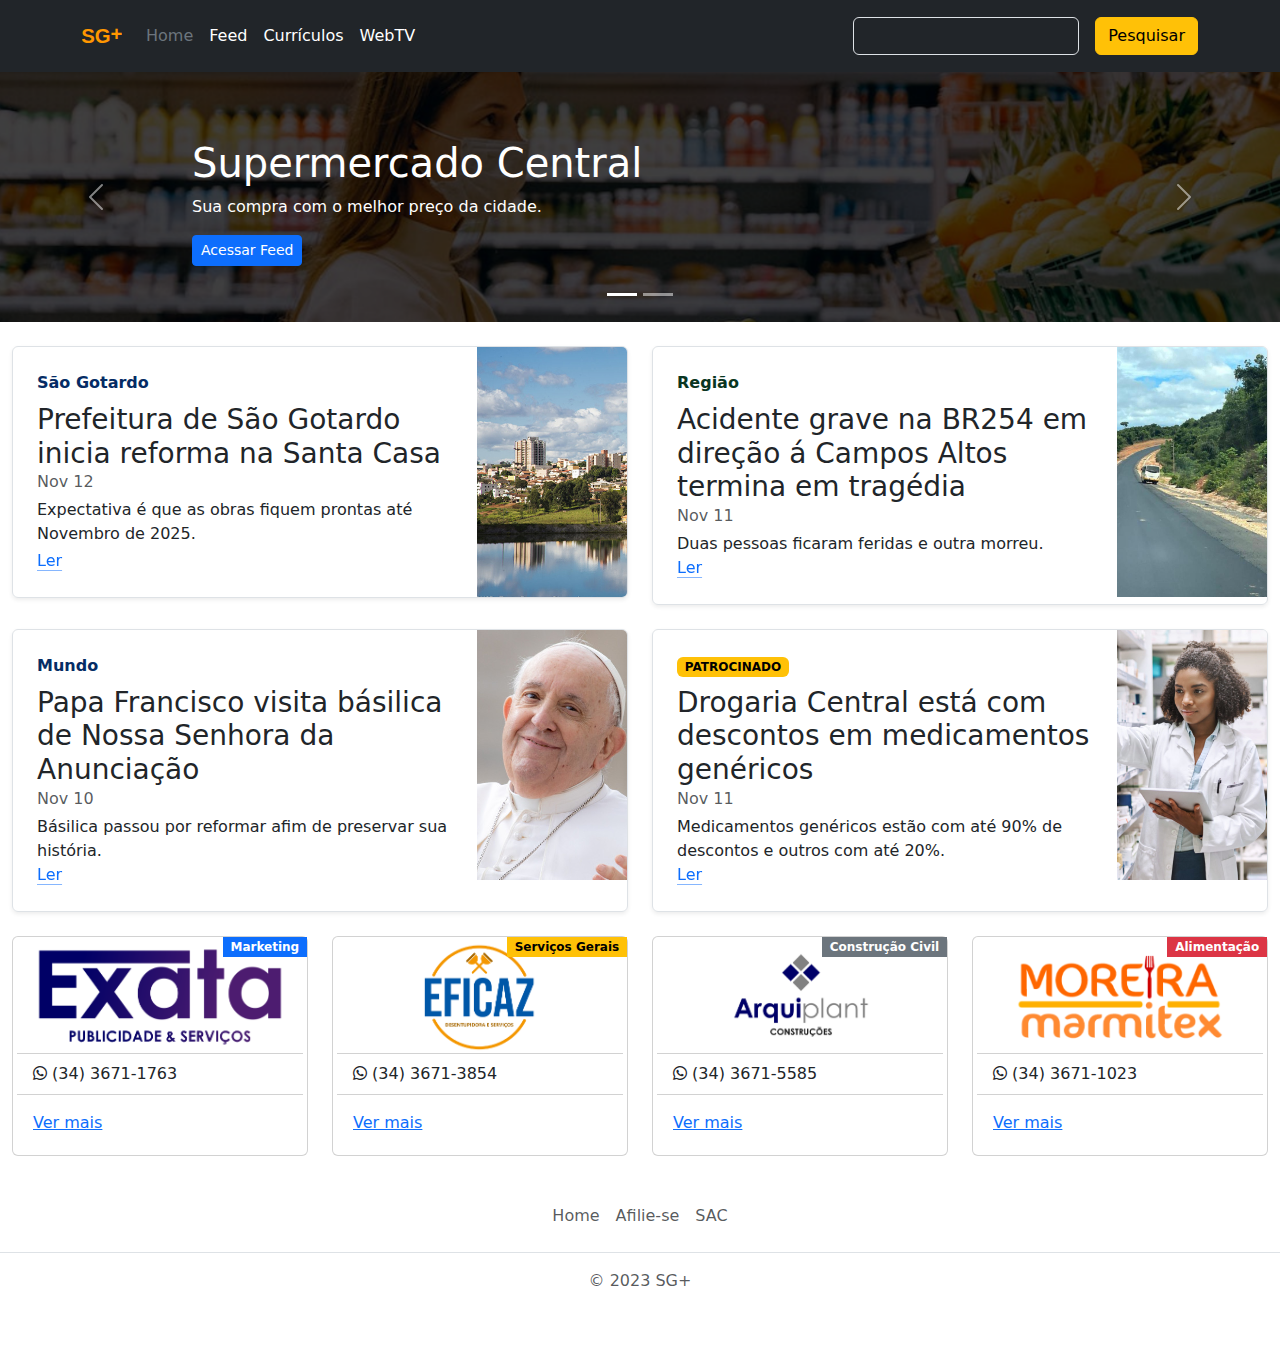
==== commit 491eab1a: "Ajustes de banner e destaques" ====
--- a/index.html
+++ b/index.html
@@ -38,31 +38,32 @@
         </div>
       </header>
 
-        <div id="destaques" class="carousel slide mb-6" data-bs-ride="carousel">
+        <div id="destaques" class="carousel slide" data-bs-ride="carousel">
             <div class="carousel-indicators">
               <button type="button" data-bs-target="#destaques" data-bs-slide-to="0" class="active" aria-current="true" aria-label="Slide 1"></button>
               <button type="button" data-bs-target="#destaques" data-bs-slide-to="1" aria-label="Slide 2"></button>
               <!-- <button type="button" data-bs-target="#destaques" data-bs-slide-to="2" aria-label="Slide 3"></button> -->
             </div>
+
             <div class="carousel-inner">
               <div class="carousel-item active">
-                <img src="img/conteudo/background-slide-1.png" alt="" srcset="" class="bd-placeholder-img" width="100%">
-                <div class="container">
+                <div class="banner-1"></div>
+                <div class="container texto-container">
                   <div class="carousel-caption text-start">
                     <h1>Supermercado Central</h1>
-                    <p class="opacity-75">Sua compra com o melhor preço da cidade.</p>
-                    <p><a class="btn btn-lg btn-primary" href="#">Acessar Feed</a></p>
+                    <p>Sua compra com o melhor preço da cidade.</p>
+                    <p><a class="btn btn-sm btn-primary" href="#">Acessar Feed</a></p>
                   </div>
                 </div>
               </div>
 
               <div class="carousel-item">
-                <img src="img/conteudo/background-slide-1.png" alt="" srcset="" class="bd-placeholder-img" width="100%">
+                <div class="banner-2"></div>
                 <div class="container">
                   <div class="carousel-caption">
                     <h1>Farmácia São Sebastião</h1>
                     <p>Descontos imperdíveis em medicamentos genéricos</p>
-                    <p><a class="btn btn-lg btn-primary" href="#">Acessar Feed</a></p>
+                    <p><a class="btn btn-sm btn-primary" href="#">Acessar Feed</a></p>
                   </div>
                 </div>
               </div>
@@ -87,11 +88,88 @@
             </button>
         </div>
 
-        <div class="container-fluid">
-          <div class="row p-3">
-            <div class="col-md-3">
-                <div class="card p-1">
-                    <img src="/img/conteudo/logo_exata.png" class="card-img-top" alt="Logotipo da Exata Serviços">
+        <div class="container-fluid mt-4">
+
+          <div class="row">
+            <div class="col-md-6">
+              <div class="row g-0 border rounded overflow-hidden flex-md-row mb-4 shadow-sm h-md-250 position-relative">
+                <div class="col p-4 d-flex flex-column position-static">
+                  <strong class="d-inline-block mb-2 text-primary-emphasis">São Gotardo</strong>
+                  <h3 class="mb-0">Prefeitura de São Gotardo inicia reforma na Santa Casa</h3>
+                  <div class="mb-1 text-body-secondary">Nov 12</div>
+                  <p class="card-text mb-auto">Expectativa é que as obras fiquem prontas até Novembro de 2025.</p>
+                  <a href="#" class="icon-link gap-1 icon-link-hover stretched-link">
+                    Ler
+                    <svg class="bi"><use xlink:href="#chevron-right"></use></svg>
+                  </a>
+                </div>
+                <div class="col-auto d-none d-lg-block">
+                  <img src="img/conteudo/thumb-noticia-1.png" height="250" alt="" srcset="">
+                </div>
+              </div>
+            </div>
+
+            <div class="col-md-6">              
+              <div class="row g-0 border rounded overflow-hidden flex-md-row mb-4 shadow-sm h-md-250 position-relative">
+                <div class="col p-4 d-flex flex-column position-static">
+                  <strong class="d-inline-block mb-2 text-success-emphasis">Região</strong>
+                  <h3 class="mb-0">Acidente grave na BR254 em direção á Campos Altos termina em tragédia</h3>
+                  <div class="mb-1 text-body-secondary">Nov 11</div>
+                  <p class="mb-auto">Duas pessoas ficaram feridas e outra morreu.</p>
+                  <a href="#" class="icon-link gap-1 icon-link-hover stretched-link">
+                    Ler
+                    <svg class="bi"><use xlink:href="#chevron-right"></use></svg>
+                  </a>
+                </div>
+                <div class="col-auto d-none d-lg-block">
+                  <img src="img/conteudo/thumb-noticia-2.png" height="250" alt="" srcset="">
+                </div>
+              </div>
+            </div>
+
+            <div class="col-md-6">
+              <div class="row g-0 border rounded overflow-hidden flex-md-row mb-4 shadow-sm h-md-250 position-relative">
+                <div class="col p-4 d-flex flex-column position-static">
+                  <strong class="d-inline-block mb-2 text-primary-emphasis">Mundo</strong>
+                  <h3 class="mb-0">Papa Francisco visita básilica de Nossa Senhora da Anunciação</h3>
+                  <div class="mb-1 text-body-secondary">Nov 10</div>
+                  <p class="card-text mb-auto">Básilica passou por reformar afim de preservar sua história.</p>
+                  <a href="#" class="icon-link gap-1 icon-link-hover stretched-link">
+                    Ler
+                    <svg class="bi"><use xlink:href="#chevron-right"></use></svg>
+                  </a>
+                </div>
+                <div class="col-auto d-none d-lg-block">
+                  <img src="img/conteudo/thumb-noticia-3.png" height="250" alt="" srcset="">
+                </div>
+              </div>
+            </div>
+            <div class="col-md-6">
+
+              <div class="row g-0 border rounded overflow-hidden flex-md-row mb-4 shadow-sm h-md-250 position-relative">
+                <div class="col p-4 d-flex flex-column position-static">
+                  <strong class="d-inline-block mb-2 text-success-emphasis"> <div class="badge text-bg-warning">PATROCINADO</div> </strong>
+                  <h3 class="mb-0">Drogaria Central está com descontos em medicamentos genéricos</h3>
+                  <div class="mb-1 text-body-secondary">Nov 11</div>
+                  <p class="mb-auto">Medicamentos genéricos estão com até 90% de descontos e outros com até 20%.</p>
+                  <a href="#" class="icon-link gap-1 icon-link-hover stretched-link">
+                    Ler
+                    <svg class="bi"><use xlink:href="#chevron-right"></use></svg>
+                  </a>
+                </div>
+                <div class="col-auto d-none d-lg-block">
+                  <img src="img/conteudo/thumb-noticia-4.png" height="250" alt="" srcset="">
+                </div>
+              </div>
+            </div>
+          </div>
+
+          
+
+          <div class="row">
+            <div class="col-md-3">
+                <div class="card p-1">
+                    <img src="img/conteudo/logo_exata.png" class="card-img-top" alt="Logotipo da Exata Serviços">
                     <!-- <div class="card-body"> -->
                       <!-- <h5 class="card-title">Empresa Teste 01</h5> -->
                       <!-- <p class="card-text">Empresa de Marketing/Publicidade.</p> -->
@@ -109,7 +187,7 @@
 
             <div class="col-md-3">
                 <div class="card p-1">
-                    <img src="/img/conteudo/logo_eficaz.png" class="card-img-top" alt="Logotipo da Exata Serviços">
+                    <img src="img/conteudo/logo_eficaz.png" class="card-img-top" alt="Logotipo da Exata Serviços">
                     <!-- <div class="card-body"> -->
                       <!-- <h5 class="card-title">Empresa Teste 01</h5> -->
                       <!-- <p class="card-text">Empresa de Marketing/Publicidade.</p> -->
@@ -127,7 +205,7 @@
 
             <div class="col-md-3">
                 <div class="card p-1">
-                    <img src="/img/conteudo/logo_arquiplant.png" class="card-img-top" alt="Logotipo da Exata Serviços">
+                    <img src="img/conteudo/logo_arquiplant.png" class="card-img-top" alt="Logotipo da Exata Serviços">
                     <!-- <div class="card-body"> -->
                       <!-- <h5 class="card-title">Empresa Teste 01</h5> -->
                       <!-- <p class="card-text">Empresa de Marketing/Publicidade.</p> -->
@@ -146,7 +224,7 @@
             
             <div class="col-md-3">
                 <div class="card p-1">
-                    <img src="/img/conteudo/logo_moreira.png" class="card-img-top" alt="Logotipo da Exata Serviços">
+                    <img src="img/conteudo/logo_moreira.png" class="card-img-top" alt="Logotipo da Exata Serviços">
                     <!-- <div class="card-body"> -->
                       <!-- <h5 class="card-title">Empresa Teste 01</h5> -->
                       <!-- <p class="card-text">Empresa de Marketing/Publicidade.</p> -->
@@ -163,6 +241,15 @@
             </div>
           </div>
       </div>
+
+      <footer class="py-3 my-4">
+        <ul class="nav justify-content-center border-bottom pb-3 mb-3">
+          <li class="nav-item"><a href="#" class="nav-link px-2 text-body-secondary">Home</a></li>
+          <li class="nav-item"><a href="#" class="nav-link px-2 text-body-secondary">Afilie-se</a></li>
+          <li class="nav-item"><a href="#" class="nav-link px-2 text-body-secondary">SAC</a></li>
+        </ul>
+        <p class="text-center text-body-secondary">© 2023 SG+</p>
+      </footer>
     
 
 <!-- JavaScript CSS -->
--- a/css/main.css
+++ b/css/main.css
@@ -1,5 +1,15 @@
-.carousel-item{
-    height: 350px;
+.banner-1{
+    background-image: url("../img/conteudo/background-slide-1.png");
+    background-repeat: no-repeat;
+    background-size: cover;
+    height: 250px;
+}
+
+.banner-2{
+    background-image: url("../img/conteudo/background-slide-2.png");
+    background-repeat: no-repeat;
+    background-size: cover;
+    height: 250px;
 }
 
 .categoria{
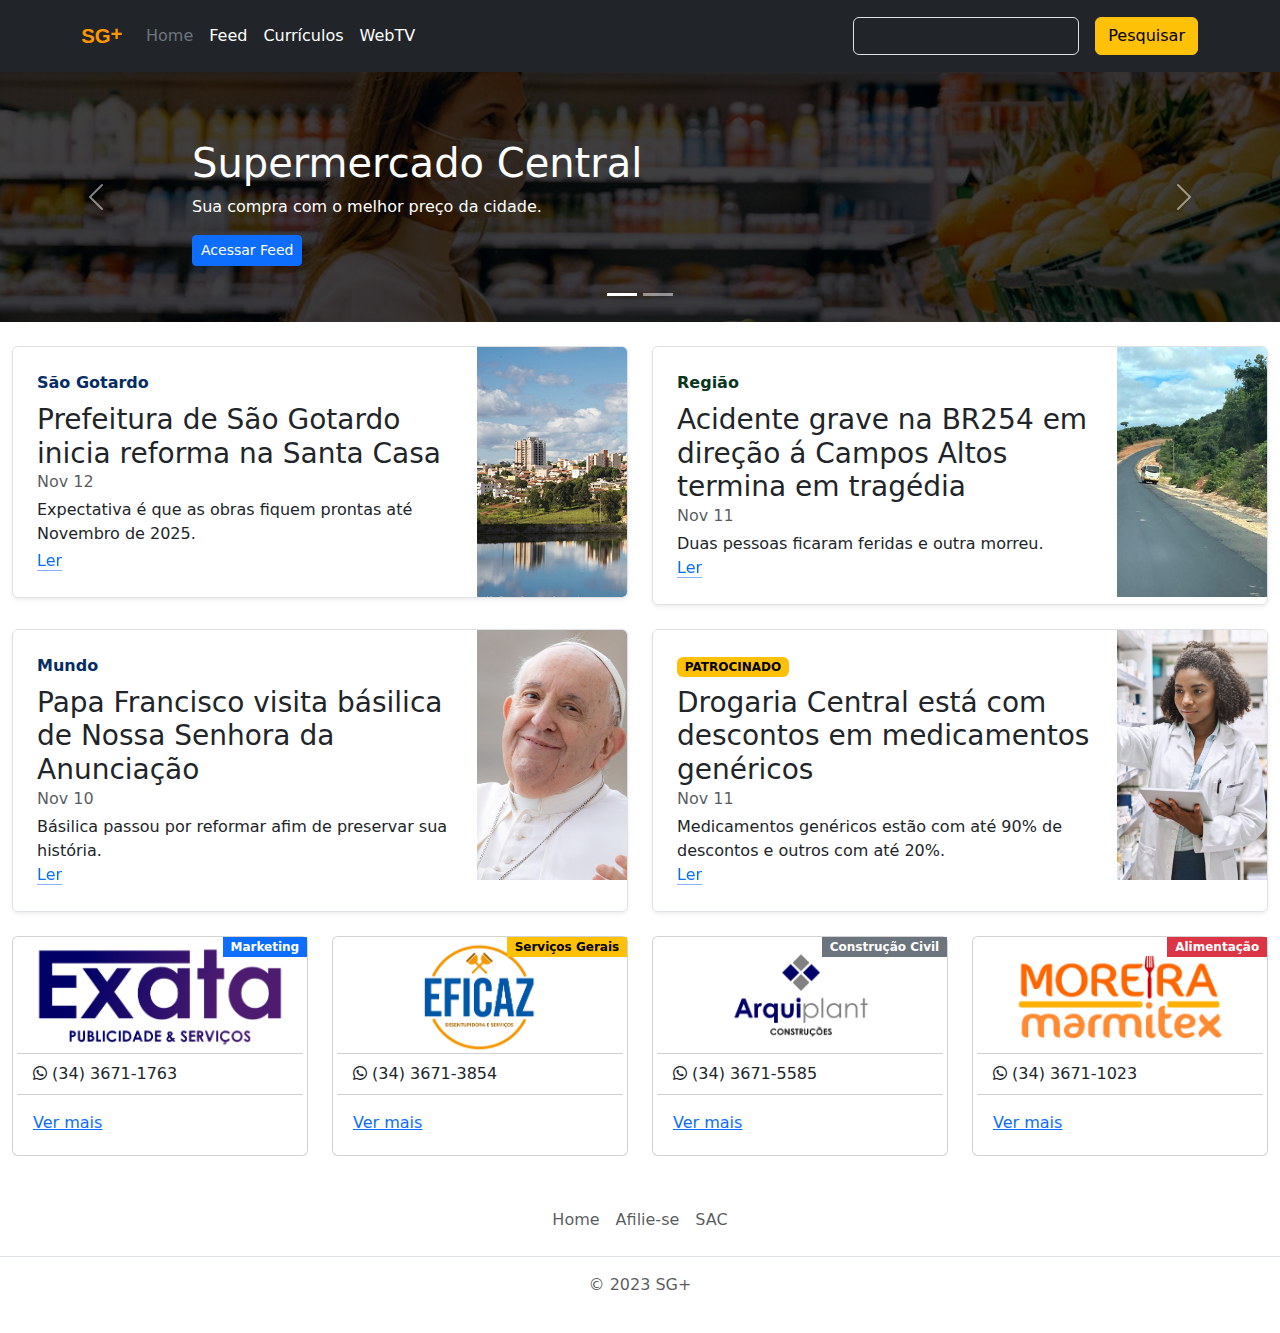
==== commit 4f92b88a: "Espaçamentos" ====
--- a/index.html
+++ b/index.html
@@ -167,7 +167,7 @@
           
 
           <div class="row">
-            <div class="col-md-3">
+            <div class="col-md-3 mb-4">
                 <div class="card p-1">
                     <img src="img/conteudo/logo_exata.png" class="card-img-top" alt="Logotipo da Exata Serviços">
                     <!-- <div class="card-body"> -->
@@ -185,7 +185,7 @@
                   </div>
             </div>
 
-            <div class="col-md-3">
+            <div class="col-md-3 mb-4">
                 <div class="card p-1">
                     <img src="img/conteudo/logo_eficaz.png" class="card-img-top" alt="Logotipo da Exata Serviços">
                     <!-- <div class="card-body"> -->
@@ -203,7 +203,7 @@
                   </div>
             </div>
 
-            <div class="col-md-3">
+            <div class="col-md-3 mb-4">
                 <div class="card p-1">
                     <img src="img/conteudo/logo_arquiplant.png" class="card-img-top" alt="Logotipo da Exata Serviços">
                     <!-- <div class="card-body"> -->
@@ -222,7 +222,7 @@
             </div>
 
             
-            <div class="col-md-3">
+            <div class="col-md-3 mb-4">
                 <div class="card p-1">
                     <img src="img/conteudo/logo_moreira.png" class="card-img-top" alt="Logotipo da Exata Serviços">
                     <!-- <div class="card-body"> -->
@@ -242,7 +242,7 @@
           </div>
       </div>
 
-      <footer class="py-3 my-4">
+      <footer class="py-3 my-1">
         <ul class="nav justify-content-center border-bottom pb-3 mb-3">
           <li class="nav-item"><a href="#" class="nav-link px-2 text-body-secondary">Home</a></li>
           <li class="nav-item"><a href="#" class="nav-link px-2 text-body-secondary">Afilie-se</a></li>
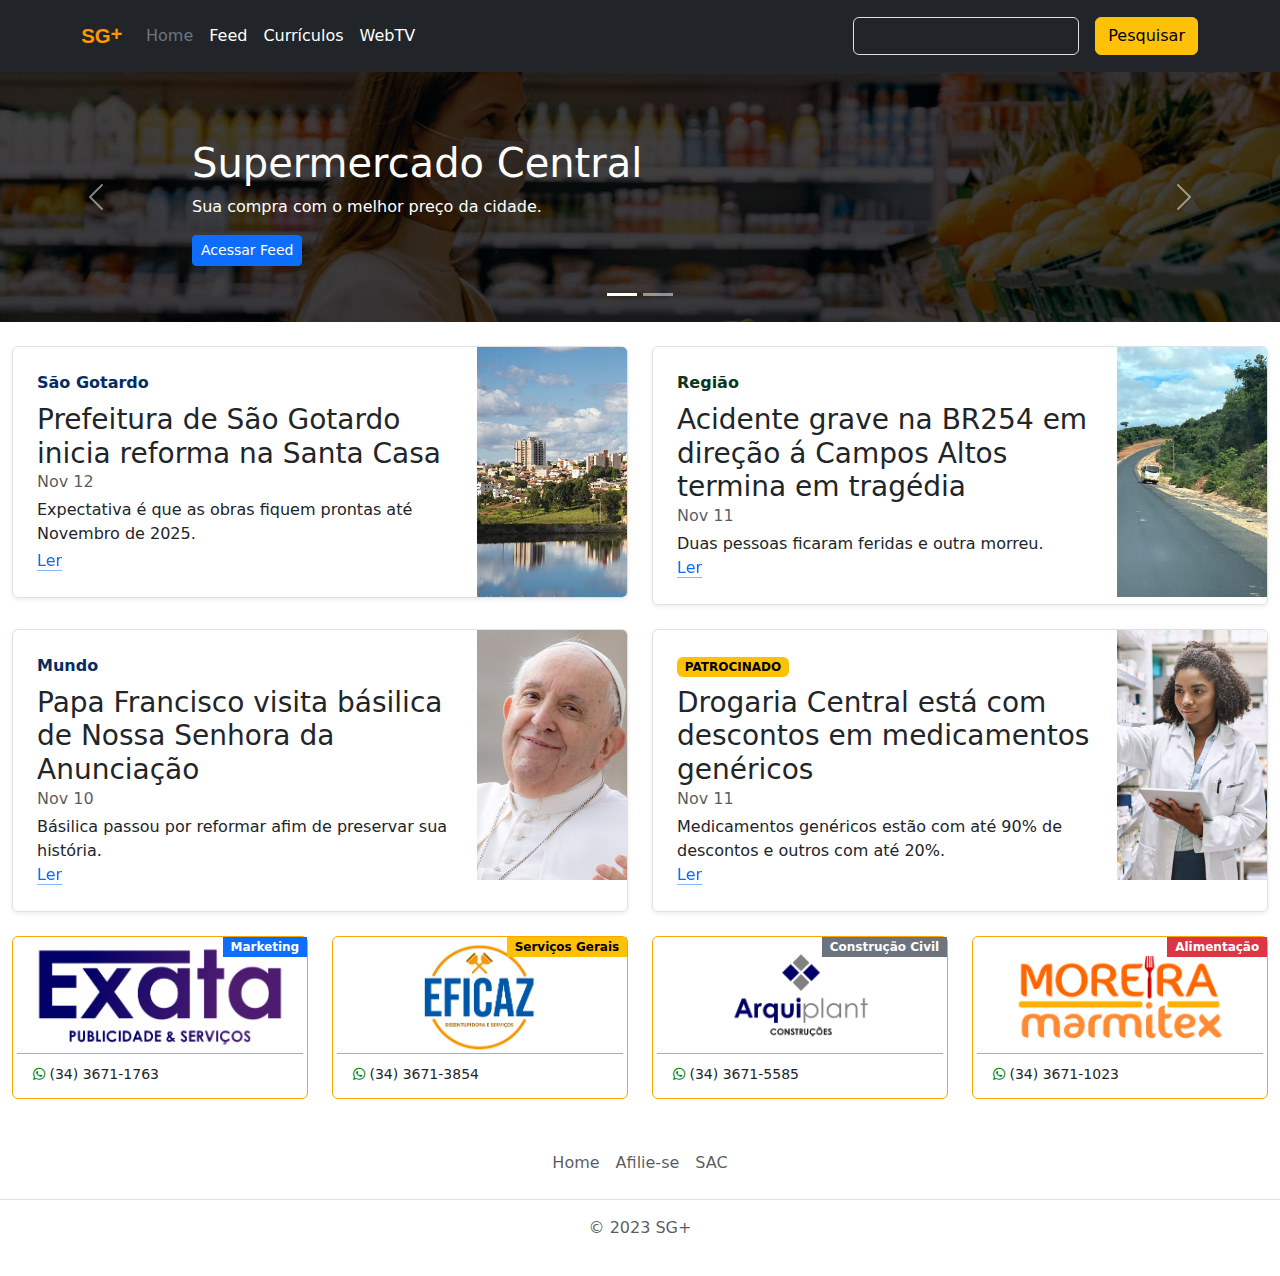
==== commit 6f46a686: "Ajustes destaques" ====
--- a/index.html
+++ b/index.html
@@ -144,8 +144,8 @@
                 </div>
               </div>
             </div>
+
             <div class="col-md-6">
-
               <div class="row g-0 border rounded overflow-hidden flex-md-row mb-4 shadow-sm h-md-250 position-relative">
                 <div class="col p-4 d-flex flex-column position-static">
                   <strong class="d-inline-block mb-2 text-success-emphasis"> <div class="badge text-bg-warning">PATROCINADO</div> </strong>
@@ -177,11 +177,11 @@
                     <!-- </div> -->
                     <span class="categoria badge text-bg-primary">Marketing</span>
                     <ul class="list-group list-group-flush">
-                      <li class="list-group-item"><i class="fa-brands fa-whatsapp"></i> (34) 3671-1763</li>
-                    </ul>
-                    <div class="card-body">
-                      <a href="#" class="card-link">Ver mais</a>
-                    </div>
+                      <li class="list-group-item"><small><i class="fa-brands fa-whatsapp"></i> (34) 3671-1763</small></li>
+                    </ul>
+                    <!-- <div class="card-body">
+                      <a href="#" class="card-link btn btn-sm btn-warning"><i class="fa fa-user"></i> Perfil</a>
+                    </div> -->
                   </div>
             </div>
 
@@ -195,11 +195,11 @@
                     <!-- </div> -->
                     <span class="categoria badge text-bg-warning">Serviços Gerais</span>
                     <ul class="list-group list-group-flush">
-                      <li class="list-group-item"><i class="fa-brands fa-whatsapp"></i> (34) 3671-3854</li>
-                    </ul>
-                    <div class="card-body">
-                      <a href="#" class="card-link">Ver mais</a>
-                    </div>
+                      <li class="list-group-item"><small><i class="fa-brands fa-whatsapp"></i> (34) 3671-3854</small></li>
+                    </ul>
+                    <!-- <div class="card-body">
+                      <a href="#" class="card-link btn btn-sm btn-warning"><i class="fa fa-user"></i> Perfil</a>
+                    </div> -->
                   </div>
             </div>
 
@@ -213,11 +213,11 @@
                     <!-- </div> -->
                     <span class="categoria badge text-bg-secondary">Construção Civil</span>
                     <ul class="list-group list-group-flush">
-                      <li class="list-group-item"><i class="fa-brands fa-whatsapp"></i> (34) 3671-5585</li>
-                    </ul>
-                    <div class="card-body">
-                      <a href="#" class="card-link">Ver mais</a>
-                    </div>
+                      <li class="list-group-item"><small><i class="fa-brands fa-whatsapp"></i> (34) 3671-5585</small></li>
+                    </ul>
+                    <!-- <div class="card-body">
+                      <a href="#" class="card-link btn btn-sm btn-warning"><i class="fa fa-user"></i> Perfil</a>
+                    </div> -->
                   </div>
             </div>
 
@@ -232,11 +232,11 @@
                     <!-- </div> -->
                     <span class="categoria badge text-bg-danger">Alimentação</span>
                     <ul class="list-group list-group-flush">
-                      <li class="list-group-item"><i class="fa-brands fa-whatsapp"></i> (34) 3671-1023</li>
-                    </ul>
-                    <div class="card-body">
-                      <a href="#" class="card-link">Ver mais</a>
-                    </div>
+                      <li class="list-group-item"><small><i class="fa-brands fa-whatsapp"></i> (34) 3671-1023</small></li>
+                    </ul>
+                    <!-- <div class="card-body">
+                      <a href="#" class="card-link btn btn-sm btn-warning"><i class="fa fa-user"></i> Perfil</a>
+                    </div> -->
                   </div>
             </div>
           </div>
--- a/css/main.css
+++ b/css/main.css
@@ -17,4 +17,17 @@
     right: 0;
     top: 0;
     border-radius: 0 !important;
+}
+
+.card{
+    border-color: orange !important;
+}
+
+.card i{
+    color: green !important;
+}
+
+.card .btn-warning i{
+    color: black !important;
+    font-weight: bold;
 }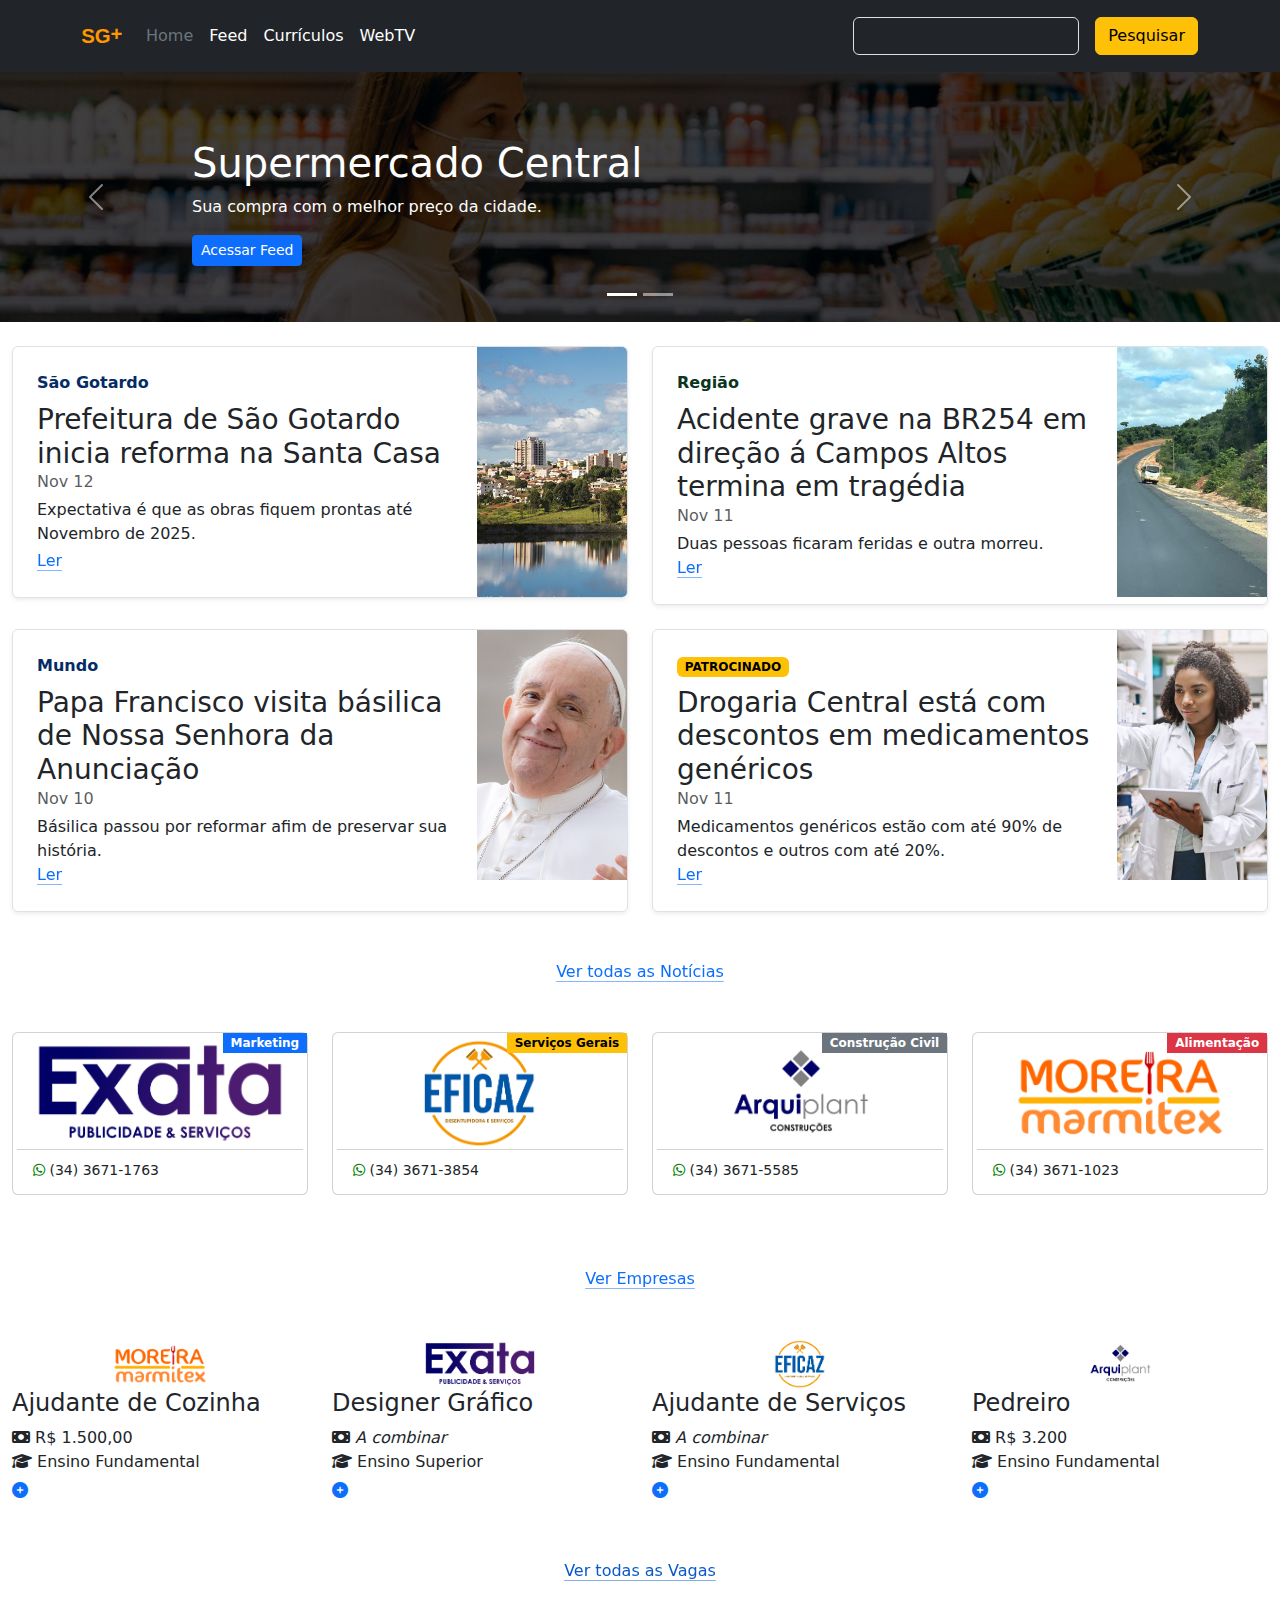
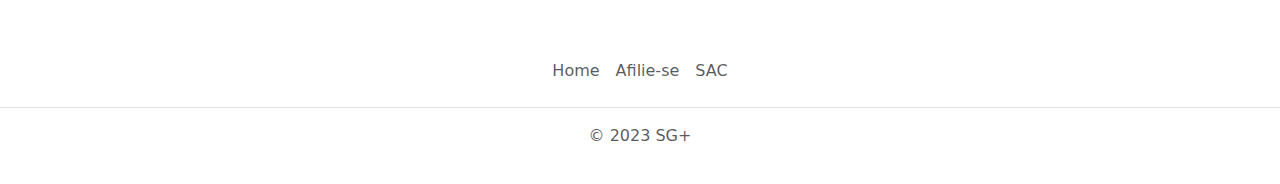
==== commit 7041917f: "Vagas de Emprego" ====
--- a/index.html
+++ b/index.html
@@ -3,7 +3,7 @@
 <head>
     <meta charset="UTF-8">
     <meta name="viewport" content="width=device-width, initial-scale=1.0">
-    <title>SG+ - Informação e Entretenimento</title>
+    <title>SG+ - Informação e Entretenimento em São Gotardo e Região</title>
     <link rel="stylesheet" href="css/main.css">
     <!-- Bootstrap CSS -->
     <link rel="stylesheet" href="cdn/bootstrap/css/bootstrap.min.css">
@@ -154,13 +154,17 @@
                   <p class="mb-auto">Medicamentos genéricos estão com até 90% de descontos e outros com até 20%.</p>
                   <a href="#" class="icon-link gap-1 icon-link-hover stretched-link">
                     Ler
-                    <svg class="bi"><use xlink:href="#chevron-right"></use></svg>
                   </a>
                 </div>
                 <div class="col-auto d-none d-lg-block">
                   <img src="img/conteudo/thumb-noticia-4.png" height="250" alt="" srcset="">
                 </div>
               </div>
+            </div>
+            <div class="col-md-12 mt-4 mb-5 d-flex justify-content-center">
+              <a href="#" class="icon-link gap-1 icon-link-hover stretched-link">
+                Ver todas as Notícias
+              </a>
             </div>
           </div>
 
@@ -239,8 +243,75 @@
                     </div> -->
                   </div>
             </div>
+            <div class="col-md-12 mt-5 mb-5 d-flex justify-content-center">
+              <a href="#" class="icon-link gap-1 icon-link-hover stretched-link">
+                Ver Empresas
+              </a>
+            </div>
           </div>
+
+          <!-- Vagas de Emprego -->
+          <section class="row">
+
+            <div class="col-md-3 mb-2">
+              <div class="text-center">
+                <img src="img/conteudo/logo_moreira.png" height="50px" alt="" srcset="">
+              </div>
+              <h4>Ajudante de Cozinha</h4>  
+              <p class="m-0"><i class="fa-solid fa-money-bill"></i> R$ 1.500,00</p>
+              <p class="m-0"><i class="fa-solid fa-graduation-cap"></i> Ensino Fundamental</p>
+              <a href="#">
+                <i class="mt-2 fa-solid fa-circle-plus"></i>
+              </a>            
+            </div>
+
+            <div class="col-md-3 mb-2">
+              <div class="text-center">
+                <img src="img/conteudo/logo_exata.png" height="50px" alt="" srcset="">
+              </div>
+              <h4>Designer Gráfico</h4>  
+              <p class="m-0"><i class="fa-solid fa-money-bill"></i> <i>A combinar</i></p>
+              <p class="m-0"><i class="fa-solid fa-graduation-cap"></i> Ensino Superior</p>
+              <a href="#">
+                <i class="mt-2 fa-solid fa-circle-plus"></i>
+              </a>            
+            </div>
+
+            <div class="col-md-3 mb-2">
+              <div class="text-center">
+                <img src="img/conteudo/logo_eficaz.png" height="50px" alt="" srcset="">
+              </div>
+              <h4>Ajudante de Serviços</h4>  
+              <p class="m-0"><i class="fa-solid fa-money-bill"></i> <i>A combinar</i></p>
+              <p class="m-0"><i class="fa-solid fa-graduation-cap"></i> Ensino Fundamental</p>
+              <a href="#">
+                <i class="mt-2 fa-solid fa-circle-plus"></i>
+              </a>            
+            </div>
+
+            <div class="col-md-3 mb-2">
+              <div class="text-center">
+                <img src="img/conteudo/logo_arquiplant.png" height="50px" alt="" srcset="">
+              </div>
+              <h4>Pedreiro</h4>  
+              <p class="m-0"><i class="fa-solid fa-money-bill"></i> R$ 3.200</p>
+              <p class="m-0"><i class="fa-solid fa-graduation-cap"></i> Ensino Fundamental</p>
+              <a href="#">
+                <i class="mt-2 fa-solid fa-circle-plus"></i>
+              </a>            
+            </div>
+
+            <div class="col-md-12 mt-5 mb-5 d-flex justify-content-center">
+              <a href="#" class="icon-link gap-1 icon-link-hover stretched-link">
+                Ver todas as Vagas
+              </a>
+            </div>
+
+          </section>
+
       </div>
+
+      
 
       <footer class="py-3 my-1">
         <ul class="nav justify-content-center border-bottom pb-3 mb-3">
--- a/css/main.css
+++ b/css/main.css
@@ -19,15 +19,6 @@
     border-radius: 0 !important;
 }
 
-.card{
-    border-color: orange !important;
-}
-
 .card i{
     color: green !important;
-}
-
-.card .btn-warning i{
-    color: black !important;
-    font-weight: bold;
 }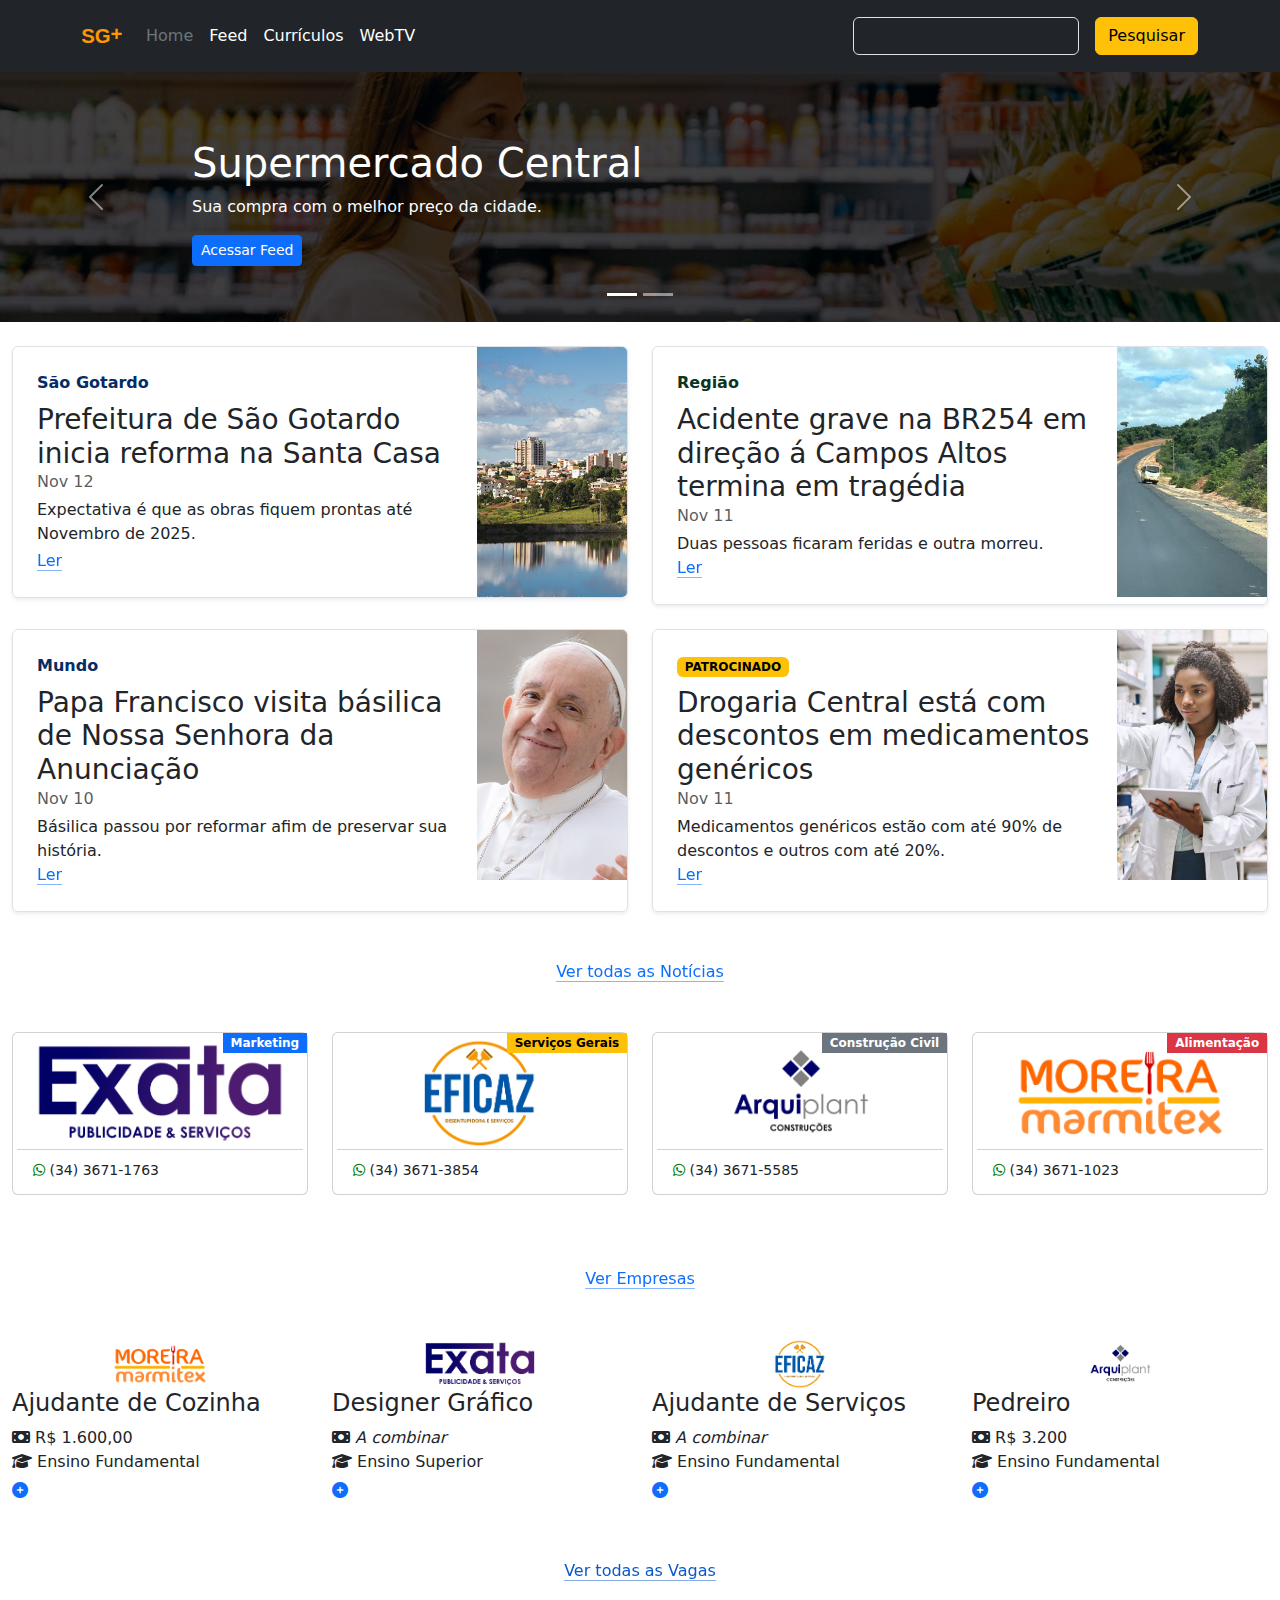
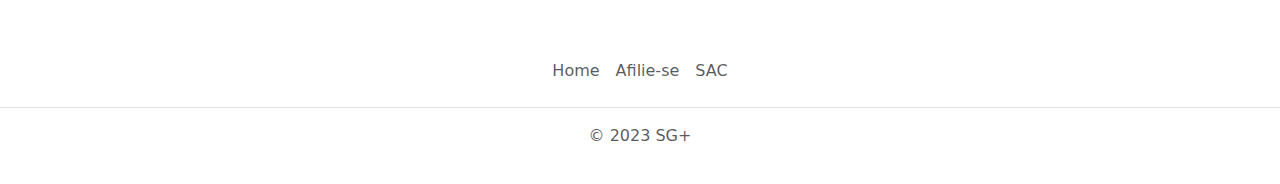
==== commit ed00801b: "Ajuste de Preço" ====
--- a/index.html
+++ b/index.html
@@ -258,7 +258,7 @@
                 <img src="img/conteudo/logo_moreira.png" height="50px" alt="" srcset="">
               </div>
               <h4>Ajudante de Cozinha</h4>  
-              <p class="m-0"><i class="fa-solid fa-money-bill"></i> R$ 1.500,00</p>
+              <p class="m-0"><i class="fa-solid fa-money-bill"></i> R$ 1.600,00</p>
               <p class="m-0"><i class="fa-solid fa-graduation-cap"></i> Ensino Fundamental</p>
               <a href="#">
                 <i class="mt-2 fa-solid fa-circle-plus"></i>
